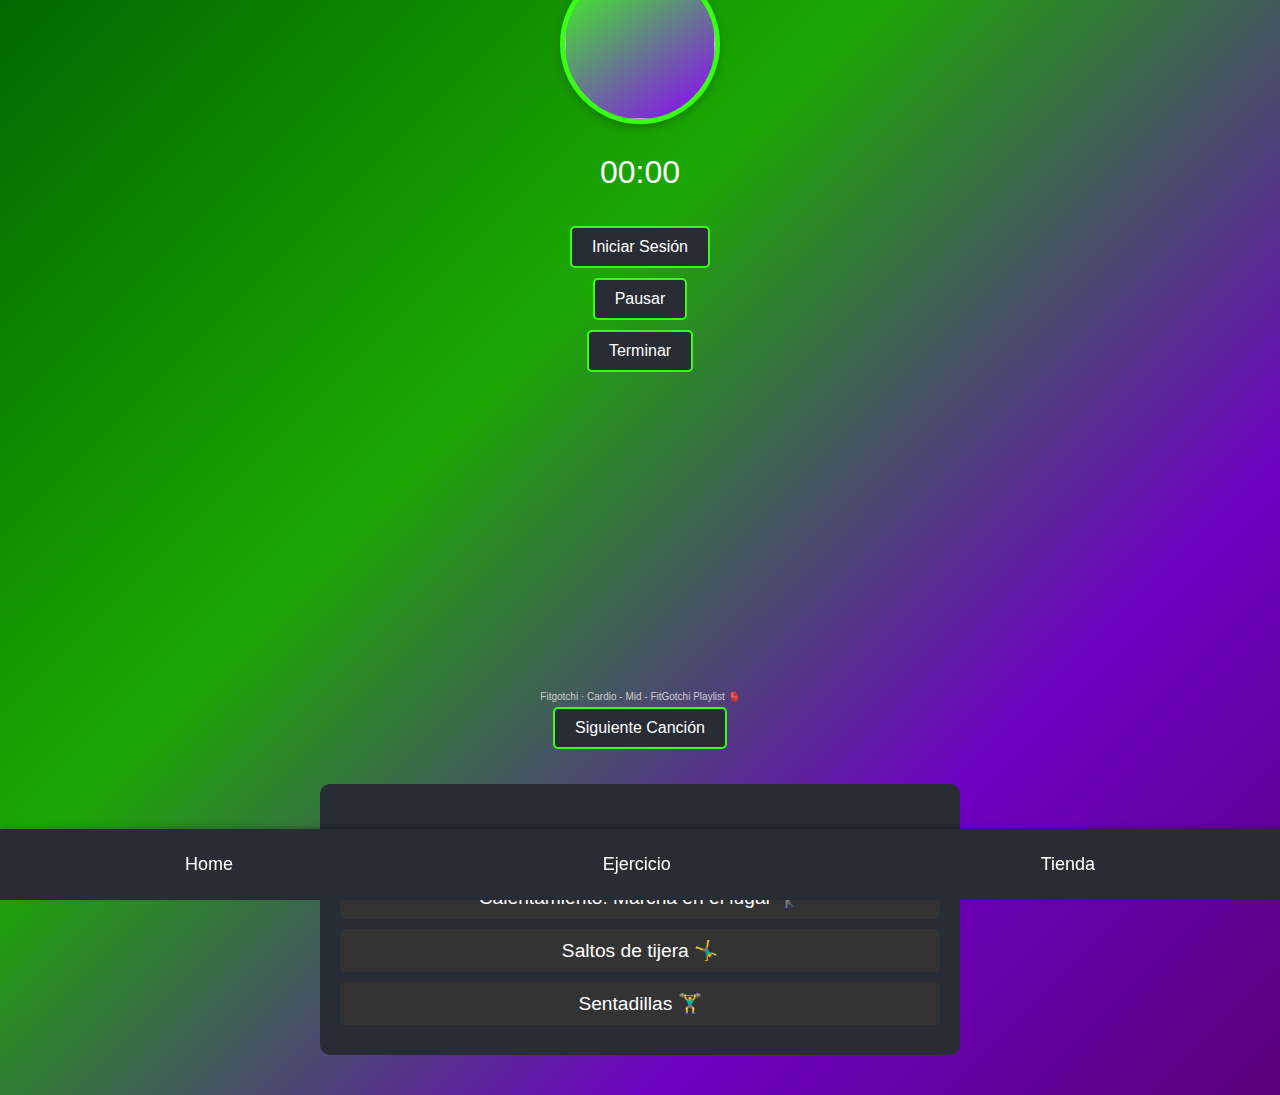
==== cardio02.html @ 3a0591ca "initial commit" ====
<!DOCTYPE html>
<html lang="en">
<head>
    <meta charset="UTF-8">
    <meta name="viewport" content="width=device-width, initial-scale=1.0">
    <title>Sesión Cardio 2 - FitGotchi</title>
    <link rel="stylesheet" href="cardio02.css">
</head>
<body>
    <div class="container">
        <header>
            <h1>Bienvenido a tu sesión de entrenamiento</h1>
        </header>
        <section id="session-info">
            <div id="instructions">
                <p id="instruction-text">Prepárate para comenzar 💪</p>
            </div>
            <div id="fitgotchi-container">
                <img id="fitgotchi-image" src="fitgotchi.png" alt="">
                <div id="fitgotchi-info" class="hidden">
                    <p>Nombre: FitGotchi</p>
                    <p>Estado: Saludable</p>
                    <p>Calorías: 1200</p>
                    <!-- Agregar más estadísticas si es necesario -->
                </div>
            </div>
            <div id="controls">
                <div id="time-display">00:00</div>
                <button id="start-button">Iniciar Sesión</button>
                <button id="pause-button" disabled>Pausar</button>
                <button id="end-button" disabled>Terminar</button>
            </div>
        </section>
        <section id="soundcloud-player" class="track">
            <iframe width="100%" height="300" scrolling="no" frameborder="no" allow="autoplay" src="https://w.soundcloud.com/player/?url=https%3A//api.soundcloud.com/playlists/1857377337&color=%2313ef4f&auto_play=false&hide_related=false&show_comments=true&show_user=true&show_reposts=false&show_teaser=true&visual=true"></iframe>
            <div style="font-size: 10px; color: #cccccc; line-break: anywhere; word-break: normal; overflow: hidden; white-space: nowrap; text-overflow: ellipsis; font-family: Interstate, Lucida Grande, Lucida Sans Unicode, Lucida Sans, Garuda, Verdana, Tahoma, sans-serif; font-weight: 100;">
                <a href="https://soundcloud.com/fitgotchi" title="Fitgotchi" target="_blank" style="color: #cccccc; text-decoration: none;">Fitgotchi</a> ·
                <a href="https://soundcloud.com/fitgotchi/sets/cardio-playlist" title="Cardio - Mid - FitGotchi Playlist 🫀" target="_blank" style="color: #cccccc; text-decoration: none;">Cardio - Mid - FitGotchi Playlist 🫀</a>
            </div>
            <button id="next-button" disabled>Siguiente Canción</button>
        </section>
        <section id="exercise-guide">
            <h2>Guía de Ejercicios</h2>
            <ul>
                <li>Calentamiento: Marcha en el lugar 🚶‍♂️</li>
                <li>Saltos de tijera 🤸‍♂️</li>
                <li>Sentadillas 🏋️‍♂️</li>
                <!-- Agregar más ejercicios si es necesario -->
            </ul>
        </section>
    </div>
    <nav class="nav-bar">
        <button onclick="navigateTo('index')">Home</button>
        <button onclick="navigateTo('exercise')">Ejercicio</button>
        <button onclick="navigateTo('store')">Tienda</button>
    </nav>
    <script src="cardio02.js"></script>
</body>
</html>
---- cardio02.css ----
@keyframes gradientAnimation {
    0% {
        background-position: 0% 0%;
    }
    50% {
        background-position: 100% 100%;
    }
    100% {
        background-position: 0% 0%;
    }
}

body {
    font-family: Arial, sans-serif;
    display: flex;
    flex-direction: column;
    align-items: center;
    justify-content: center;
    background: linear-gradient(135deg, #036801, #1ba802, #6f01c4, #54015d, #01c829, #6e02c1);
    background-size: 200% 200%;
    animation: gradientAnimation 30s ease infinite;
    color: #ffffff;
    margin: 0;
    padding: 0;
    width: 100%;
    height: 100vh;
    text-align: center;
}

.container {
    display: flex;
    flex-direction: column;
    align-items: center;
    justify-content: center;
    width: 100%;
    max-width: 800px; 
    padding: 20px;
}

h1 {
    color: #39ff14;
    margin-bottom: 20px;
    font-size: 2em; 
}

#instructions {
    margin: 10px 0;
}

#instruction-text {
    font-size: 1.2em;
    color: #ffffff;
}

#controls {
    margin-top: 20px;
    display: flex;
    flex-direction: column;
    align-items: center;
}

#time-display {
    margin-top: 0px;
    font-size: 2em; 
    color: #ffffff;
    margin-bottom: 30px;
}

button {
    font-size: 16px;
    background-color: #282c34;
    border: 2px solid #39ff14;
    color: #ffffff;
    padding: 10px 20px;
    cursor: pointer;
    margin: 5px;
    border-radius: 5px;
    transition: background-color 0.3s, color 0.3s;
}

button:hover {
    background-color: #39ff14;
    color: #000000;
}

button:focus {
    outline: none;
    background-color: #8f00ff;
    color: #ffffff;
}

.fitgotchi {
    display: flex;
    flex-direction: column;
    align-items: center;
}

#fitgotchi-image {
    width: 150px;
    height: 150px;
    border-radius: 50%;
    background: linear-gradient(145deg, #39ff14, #8f00ff);
    box-shadow: 0 4px 8px rgba(0, 0, 0, 0.2);
    margin-bottom: 10px;
    border: 5px solid #39ff14;
}

#fitgotchi-container {
    position: relative;
    display: inline-block;
}

#fitgotchi-info {
    display: none;
    position: absolute;
    top: 100%;
    margin: 0 auto;
    background-color: rgba(192, 5, 186, 0.903);
    color: rgb(255, 255, 255);
    padding: 0px;
    border-radius: 12px;
    width: 100%;
    z-index: 1000;
}

#fitgotchi-container:hover #fitgotchi-info {
    display: block;
}

#soundcloud-player {
    margin-top: 10px;
    width: 80%; 
    
    margin-bottom: 10px;
}

.track {
    margin-bottom: 20px;
}

.track-info {
    font-size: 12px; 
    color: #cccccc;
    line-break: anywhere;
    word-break: normal;
    margin-bottom: 10px;
    overflow: hidden;
    white-space: nowrap;
    text-overflow: ellipsis;
    font-family: Interstate, Lucida Grande, Lucida Sans Unicode, Lucida Sans, Garuda, Verdana, Tahoma, sans-serif;
    font-weight: 100;
}

.track-info a {
    color: #cccccc;
    text-decoration: none;
}

.track-info a:hover {
    color: #39ff14;
}

.nav-bar {
    position: fixed;
    bottom: 0;
    width: 100%;
    display: flex;
    justify-content: space-around;
    background-color: #282c34;
    padding: 10px 0;
    box-shadow: 0 -2px 5px rgba(0, 0, 0, 0.2); 
}

.nav-bar button {
    background-color: transparent;
    border: none;
    color: #ffffff;
    font-size: 18px;
    cursor: pointer;
}

.nav-bar button:hover {
    color: #39ff14;
}

.nav-bar button:focus {
    outline: none;
    color: #8f00ff;
}

#exercise-guide {
    background-color: #282c34;
    padding: 20px;
    border-radius: 10px;
    width: 80%;
    max-width: 600px;
    margin: 20px auto;
}

#exercise-guide h2 {
    color: #39ff14;
    margin-bottom: 15px;
    font-size: 1.8em;
}

#exercise-guide ul {
    list-style-type: none; 
    padding: 0;
    margin: 0;
}

#exercise-guide li {
    font-size: 1.2em;
    color: #ffffff;
    background-color: #333;
    padding: 10px;
    margin-bottom: 10px;
    border-radius: 5px;
    transition: background-color 0.3s;
}

#exercise-guide li:hover {
    background-color: #39ff14;
    color: #000000;
}
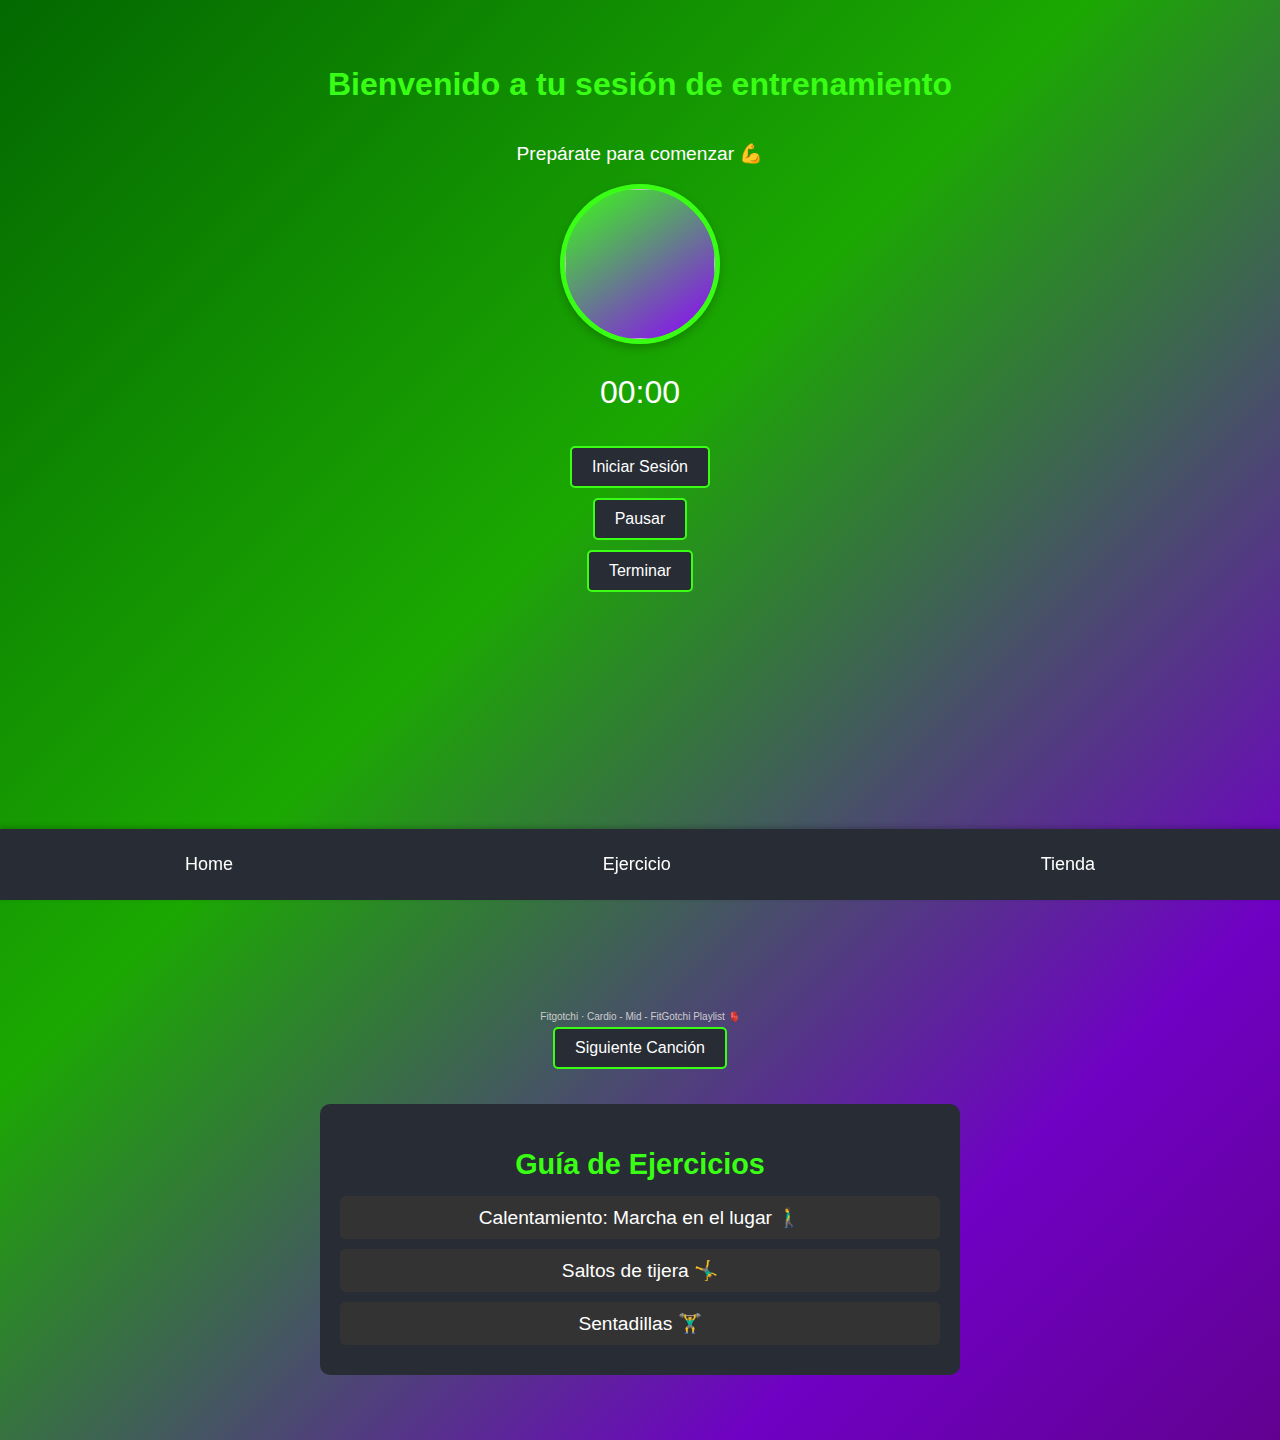
==== commit e28e6347: "initial commit" ====
--- a/cardio02.html
+++ b/cardio02.html
@@ -32,7 +32,7 @@
             </div>
         </section>
         <section id="soundcloud-player" class="track">
-            <iframe width="100%" height="300" scrolling="no" frameborder="no" allow="autoplay" src="https://w.soundcloud.com/player/?url=https%3A//api.soundcloud.com/playlists/1857377337&color=%2313ef4f&auto_play=false&hide_related=false&show_comments=true&show_user=true&show_reposts=false&show_teaser=true&visual=true"></iframe>
+            <iframe width="100%" height="400" scrolling="no" frameborder="no" allow="autoplay" src="https://w.soundcloud.com/player/?url=https%3A//api.soundcloud.com/playlists/1857377337&color=%2313ef4f&auto_play=false&hide_related=false&show_comments=true&show_user=true&show_reposts=false&show_teaser=true&visual=true"></iframe>
             <div style="font-size: 10px; color: #cccccc; line-break: anywhere; word-break: normal; overflow: hidden; white-space: nowrap; text-overflow: ellipsis; font-family: Interstate, Lucida Grande, Lucida Sans Unicode, Lucida Sans, Garuda, Verdana, Tahoma, sans-serif; font-weight: 100;">
                 <a href="https://soundcloud.com/fitgotchi" title="Fitgotchi" target="_blank" style="color: #cccccc; text-decoration: none;">Fitgotchi</a> ·
                 <a href="https://soundcloud.com/fitgotchi/sets/cardio-playlist" title="Cardio - Mid - FitGotchi Playlist 🫀" target="_blank" style="color: #cccccc; text-decoration: none;">Cardio - Mid - FitGotchi Playlist 🫀</a>
--- a/cardio02.css
+++ b/cardio02.css
@@ -23,7 +23,7 @@
     margin: 0;
     padding: 0;
     width: 100%;
-    height: 100vh;
+    height: 160vh;
     text-align: center;
 }
 
@@ -129,8 +129,7 @@
 
 #soundcloud-player {
     margin-top: 10px;
-    width: 80%; 
-    
+    width: 90%; 
     margin-bottom: 10px;
 }
 
